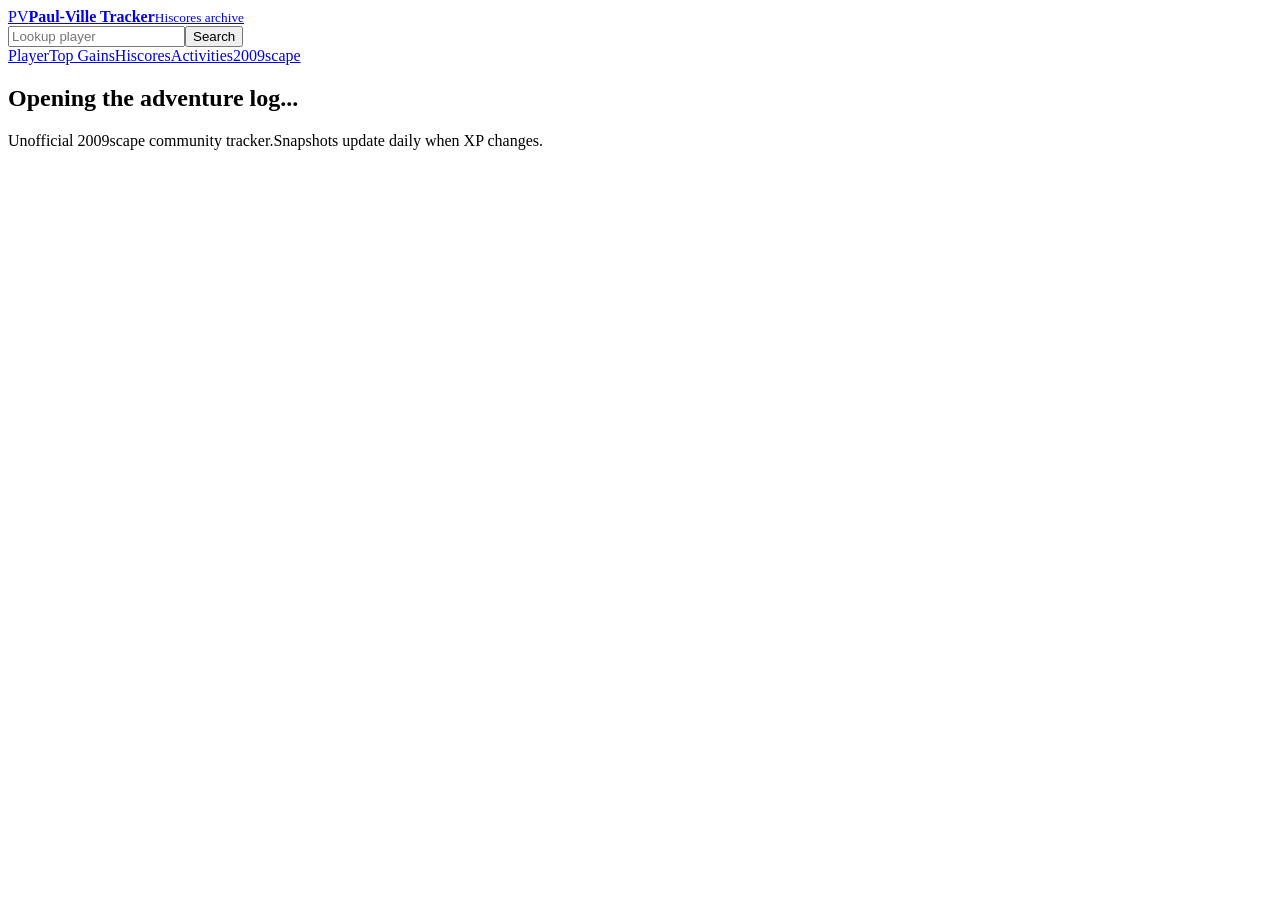
==== site/index.html @ 7fd71542 "Update site metadata and branding to reflect "Paul-Ville Tracker"" ====
<!doctype html>
<html lang="en">
<head>
  <meta charset="utf-8">
  <meta name="viewport" content="width=device-width,initial-scale=1">
  <meta name="description" content="Track 2009scape player experience gains over time.">
  <meta property="og:title" content="Paul-Ville Tracker">
  <meta property="og:description" content="Track the gains. Keep the history.">
  <meta property="og:image" content="./og.png">
  <meta name="twitter:card" content="summary_large_image">
  <title>Paul-Ville Tracker - Player</title>
  <link rel="stylesheet" href="./styles.css">
  <script src="./app.js" defer></script>
</head>
<body data-page="player">
  <header class="masthead">
    <a class="brand" href="./gains.html"><span class="brand-rune">PV</span><span><strong>Paul-Ville Tracker</strong><small>Hiscores archive</small></span></a>
    <form id="lookup" class="lookup"><input id="lookup-name" maxlength="12" placeholder="Lookup player" aria-label="Player name"><button>Search</button></form>
  </header>
  <nav class="nav"><a class="active" href="./player.html">Player</a><a href="./gains.html">Top Gains</a><a href="./hiscores.html">Hiscores</a><a href="./activity.html">Activities</a><a href="https://2009scape.org" target="_blank" rel="noreferrer">2009scape</a></nav>
  <main class="shell">
    <section id="loading" class="notice"><span class="spinner"></span><h1>Opening the adventure log...</h1></section>
    <section id="no-player" class="notice" hidden><span>?</span><h1>Search for a player</h1><p>Enter a name above to open their tracked record.</p></section>
    <section id="missing" class="notice" hidden><span>+</span><h1>Player not tracked yet</h1><p>This player has no saved snapshots. You can request that the tracker add them; after that, the daily job will keep their record updated.</p><a id="missing-request" class="button" href="#">Request tracking on GitHub</a></section>
    <section id="player-view" hidden>
      <div class="player-heading">
        <div><p class="kicker">Player record</p><h1 id="player-name">-</h1><p id="player-meta" class="muted"></p></div>
        <a id="update-player" class="button secondary" href="#">Update player</a>
      </div>
      <div class="summary">
        <article><span>Total level</span><strong id="total-level">-</strong></article>
        <article><span>Total XP</span><strong id="total-xp">-</strong></article>
        <article><span id="period-label">24h gain</span><strong id="period-gain">-</strong></article>
        <article><span>Snapshots</span><strong id="snapshot-count">-</strong></article>
      </div>
      <div class="period-bar" role="group" aria-label="Gain period"><button data-period="day" class="active">Day</button><button data-period="week">Week</button><button data-period="month">Month</button><span>Compared with the nearest saved checkpoint</span></div>
      <div class="profile-grid">
        <section class="panel skill-panel"><div class="panel-title"><p class="kicker">Skill ledger</p><h2>Experience gains</h2></div><div class="skill-head"><span>Skill</span><span>Level</span><span>XP</span><span>Gain</span></div><div id="skill-list"></div></section>
        <aside>
          <section class="panel record-panel"><div class="panel-title"><p class="kicker">Personal best</p><h2>Gain records</h2></div><dl><div><dt>Best day</dt><dd id="best-day">-</dd></div><div><dt>Best week</dt><dd id="best-week">-</dd></div><div><dt>Best month</dt><dd id="best-month">-</dd></div></dl></section>
          <section class="panel chart-panel"><div class="panel-title"><p class="kicker">Timeline</p><h2>Total XP</h2></div><div id="xp-chart" class="chart" aria-label="Total XP history chart"></div></section>
        </aside>
      </div>
    </section>
  </main>
  <footer><span>Unofficial 2009scape community tracker.</span><span>Snapshots update daily when XP changes.</span></footer>
</body>
</html>
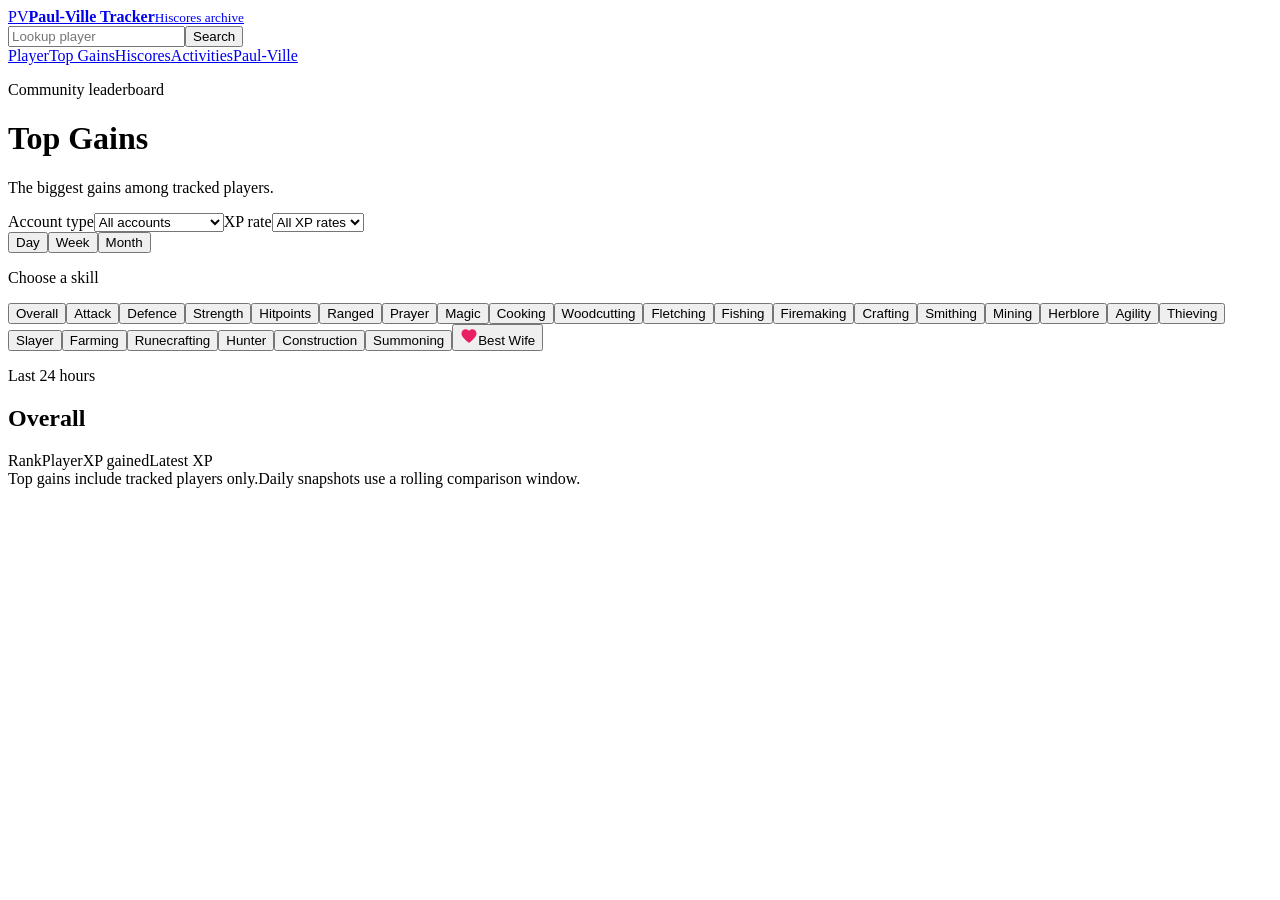
==== commit 26576301: "feat: add Paul-Ville server info page and update branding - Replaced 2009scape external nav link wit" ====
--- a/site/index.html
+++ b/site/index.html
@@ -3,7 +3,7 @@
 <head>
   <meta charset="utf-8">
   <meta name="viewport" content="width=device-width,initial-scale=1">
-  <meta name="description" content="Track 2009scape player experience gains over time.">
+  <meta name="description" content="Track Paul-Ville player experience gains over time.">
   <meta property="og:title" content="Paul-Ville Tracker">
   <meta property="og:description" content="Track the gains. Keep the history.">
   <meta property="og:image" content="./og.png">
@@ -17,7 +17,7 @@
     <a class="brand" href="./gains.html"><span class="brand-rune">PV</span><span><strong>Paul-Ville Tracker</strong><small>Hiscores archive</small></span></a>
     <form id="lookup" class="lookup"><input id="lookup-name" maxlength="12" placeholder="Lookup player" aria-label="Player name"><button>Search</button></form>
   </header>
-  <nav class="nav"><a class="active" href="./player.html">Player</a><a href="./gains.html">Top Gains</a><a href="./hiscores.html">Hiscores</a><a href="./activity.html">Activities</a><a href="https://2009scape.org" target="_blank" rel="noreferrer">2009scape</a></nav>
+  <nav class="nav"><a class="active" href="./player.html">Player</a><a href="./gains.html">Top Gains</a><a href="./hiscores.html">Hiscores</a><a href="./activity.html">Activities</a><a href="./paul-ville.html">Paul-Ville</a></nav>
   <main class="shell">
     <section id="loading" class="notice"><span class="spinner"></span><h1>Opening the adventure log...</h1></section>
     <section id="no-player" class="notice" hidden><span>?</span><h1>Search for a player</h1><p>Enter a name above to open their tracked record.</p></section>
@@ -43,6 +43,6 @@
       </div>
     </section>
   </main>
-  <footer><span>Unofficial 2009scape community tracker.</span><span>Snapshots update daily when XP changes.</span></footer>
+  <footer><span>Unofficial Paul-Ville community tracker.</span><span>Snapshots update daily when XP changes.</span></footer>
 </body>
 </html>
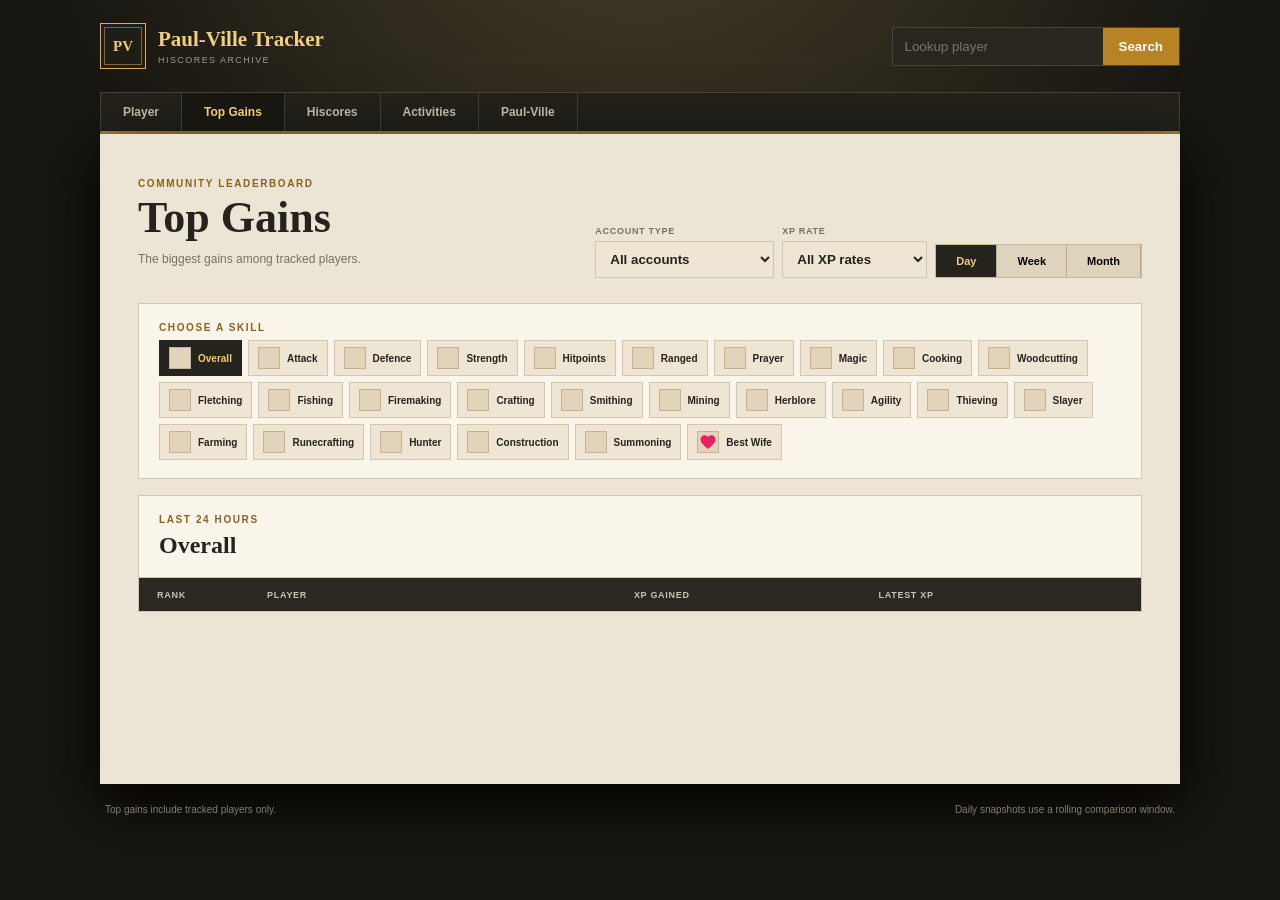
==== commit 764455fc: "feat: Improve mobile responsiveness and add hamburger nav Adds a nav toggle button for small screens" ====
--- a/site/index.html
+++ b/site/index.html
@@ -17,7 +17,7 @@
     <a class="brand" href="./gains.html"><span class="brand-rune">PV</span><span><strong>Paul-Ville Tracker</strong><small>Hiscores archive</small></span></a>
     <form id="lookup" class="lookup"><input id="lookup-name" maxlength="12" placeholder="Lookup player" aria-label="Player name"><button>Search</button></form>
   </header>
-  <nav class="nav"><a class="active" href="./player.html">Player</a><a href="./gains.html">Top Gains</a><a href="./hiscores.html">Hiscores</a><a href="./activity.html">Activities</a><a href="./paul-ville.html">Paul-Ville</a></nav>
+  <button class="nav-toggle" aria-expanded="false" aria-controls="site-nav" aria-label="Toggle navigation">Menu</button><nav class="nav" id="site-nav"><a class="active" href="./player.html">Player</a><a href="./gains.html">Top Gains</a><a href="./hiscores.html">Hiscores</a><a href="./activity.html">Activities</a><a href="./paul-ville.html">Paul-Ville</a></nav>
   <main class="shell">
     <section id="loading" class="notice"><span class="spinner"></span><h1>Opening the adventure log...</h1></section>
     <section id="no-player" class="notice" hidden><span>?</span><h1>Search for a player</h1><p>Enter a name above to open their tracked record.</p></section>
--- a/site/styles.css
+++ b/site/styles.css
@@ -0,0 +1,92 @@
+:root{--black:#11110f;--ink:#24231e;--muted:#777164;--paper:#ece5d6;--panel:#f9f5ea;--gold:#b78325;--gold2:#e2bd66;--green:#44845e;--red:#a9473f;--line:#d4c6aa}*{box-sizing:border-box}html{background:#080807}body{margin:0;color:var(--ink);background:radial-gradient(circle at 50% -20%,#4a402c 0,transparent 38rem),#171611;font-family:Arial,sans-serif;min-height:100vh;overflow-x:hidden}.masthead,.nav,.shell,footer{width:min(1080px,calc(100% - 30px));margin:auto}.masthead{height:92px;display:flex;align-items:center;justify-content:space-between}.brand{display:flex;align-items:center;gap:12px;color:#fff;text-decoration:none}.brand-rune{display:grid;place-items:center;width:46px;height:46px;border:1px solid #d7ad53;background:#1f1d16;color:#f2cc72;font:800 15px Georgia;box-shadow:inset 0 0 0 3px #1f1d16,inset 0 0 0 4px #80662e}.brand strong,.brand small{display:block}.brand strong{font:700 21px Georgia;color:#f0cf82}.brand small{margin-top:3px;color:#9d9789;font-size:9px;text-transform:uppercase;letter-spacing:.16em}.lookup{display:flex;background:#28261f;border:1px solid #494336}.lookup input{width:210px;padding:11px 12px;color:#eee;background:transparent;border:0;outline:0}.lookup button,.button{padding:11px 16px;border:0;background:var(--gold);color:#fff;font-weight:700;text-decoration:none}.nav{display:flex;background:#24221b;border:1px solid #484234;border-bottom:3px solid var(--gold)}.nav a{padding:12px 22px;color:#bbb3a3;text-decoration:none;font-size:12px;font-weight:700;border-right:1px solid #403b30}.nav a.active,.nav a:hover{color:#f2cc72;background:#171611}.shell{min-height:650px;padding:38px;background:var(--paper);box-shadow:0 18px 60px #000}.player-heading,.leader-heading{display:flex;justify-content:space-between;align-items:end;margin-bottom:25px}.kicker{margin:0 0 7px;color:#8a6219;font-size:10px;font-weight:800;text-transform:uppercase;letter-spacing:.16em}h1,h2{font-family:Georgia,serif}h1{margin:0;font-size:44px;line-height:1}h2{margin:0;font-size:24px}.muted{color:var(--muted);font-size:12px}.button{display:inline-block}.button.secondary{background:var(--ink)}.summary{display:grid;grid-template-columns:repeat(4,1fr);gap:8px;margin-bottom:18px}.summary article{padding:17px 19px;background:var(--panel);border:1px solid var(--line);border-top:3px solid var(--gold)}.summary span,.summary strong{display:block}.summary span{color:var(--muted);font-size:9px;font-weight:700;text-transform:uppercase;letter-spacing:.1em}.summary strong{margin-top:7px;font:500 25px Georgia}.period-bar{display:flex;align-items:center;margin-bottom:18px;background:#ded3bd;border:1px solid #c9b99a}.period-bar button{padding:10px 20px;border:0;border-right:1px solid #bbaa89;background:transparent;font-size:11px;font-weight:800}.period-bar button.active{background:var(--ink);color:#f2cc72}.period-bar span{margin-left:auto;padding-right:14px;color:var(--muted);font-size:10px}.profile-grid{display:grid;grid-template-columns:1.6fr 1fr;gap:16px}.panel{background:var(--panel);border:1px solid var(--line)}.panel-title{padding:18px 20px;border-bottom:1px solid var(--line)}.skill-head,.skill-row,.leader-head,.leader-row{display:grid;align-items:center}.skill-head,.skill-row{grid-template-columns:1.4fr .6fr 1fr 1fr}.skill-head,.leader-head{min-height:33px;padding:0 18px;background:#2a2821;color:#ccc3b2;font-size:9px;font-weight:800;text-transform:uppercase;letter-spacing:.08em}.skill-row{min-height:41px;padding:0 18px;border-bottom:1px solid #e1d8c7;font-size:12px}.skill-row:last-child{border:0}.skill-name{display:flex;align-items:center;gap:9px;font-family:Georgia,serif;font-weight:700}.skill-name i,.skill-chip i{display:grid;place-items:center;width:22px;height:22px;background:#e1d4ba;border:1px solid #c6b38d;color:#76500f;font-style:normal;font-size:11px}.gain{color:#aaa39a}.gain.positive{color:var(--green);font-weight:800}.record-panel{margin-bottom:16px}.record-panel dl{margin:0;padding:7px 20px 12px}.record-panel dl div{display:flex;justify-content:space-between;padding:11px 0;border-bottom:1px solid #e1d8c7}.record-panel dt{color:var(--muted);font-size:11px}.record-panel dd{margin:0;color:var(--green);font-weight:800;font-size:12px}.chart{height:210px;padding:18px}.chart svg{width:100%;height:100%;overflow:visible}.chart .grid{stroke:#ddd2bd;stroke-dasharray:3 4}.chart .line{fill:none;stroke:var(--gold);stroke-width:3}.chart .area{fill:rgba(183,131,37,.12)}.chart text{fill:var(--muted);font-size:9px}.notice{min-height:500px;display:grid;place-items:center;align-content:center;text-align:center}.notice>span{display:grid;place-items:center;width:48px;height:48px;border:1px solid var(--gold);border-radius:50%;color:#805d1f;font-weight:800}.notice h1{margin:17px 0 5px;font-size:28px}.notice p{color:var(--muted);font-size:12px}.notice .button{margin-top:13px}.spinner{border-right-color:transparent!important;animation:spin .8s linear infinite}@keyframes spin{to{transform:rotate(360deg)}}.gains-shell{padding-top:44px}.period-bar.compact{margin:0}.skill-picker{padding:18px 20px;margin-bottom:16px}.skill-picker>div{display:flex;flex-wrap:wrap;gap:6px}.skill-chip{display:flex;align-items:center;gap:7px;padding:6px 9px;border:1px solid var(--line);background:#eee5d4;color:var(--ink);font-size:10px;font-weight:700}.skill-chip.active{background:var(--ink);color:#f2cc72;border-color:var(--ink)}.leaderboard-title{display:flex;justify-content:space-between;align-items:end}.leader-head,.leader-row{grid-template-columns:.45fr 1.5fr 1fr 1fr}.leader-row{min-height:48px;padding:0 18px;border-bottom:1px solid #e1d8c7;font-size:12px}.leader-row .rank{font:700 18px Georgia;color:#998d78}.leader-row:nth-child(-n+3) .rank{color:var(--gold)}.leader-row a{color:var(--ink);font:700 14px Georgia}.leader-row .positive{color:var(--green);font-weight:800}.empty{padding:60px;text-align:center;color:var(--muted)}footer{display:flex;justify-content:space-between;padding:20px 5px 38px;color:#847d70;font-size:10px}
+
+[hidden]{display:none!important}
+
+.skill-name i img,.skill-chip i img{display:block;max-width:20px;max-height:20px;image-rendering:auto}
+
+.activity-grid{display:grid;grid-template-columns:repeat(3,1fr);gap:10px;margin-bottom:18px}.activity-grid article{display:flex;align-items:center;gap:14px;padding:20px;background:var(--panel);border:1px solid var(--line);border-top:3px solid var(--gold)}.activity-grid article>div>span,.activity-grid small{display:block;color:var(--muted);font-size:9px;font-weight:700;text-transform:uppercase;letter-spacing:.08em}.activity-grid strong{display:block;margin:5px 0;font:500 25px Georgia}.activity-icon{display:grid;place-items:center;width:42px;height:42px;background:#e1d4ba;border:1px solid #c6b38d}.activity-icon img{max-width:28px;max-height:28px}.activity-head,.activity-row{display:grid;grid-template-columns:1.5fr 1fr 1fr;align-items:center}.activity-head{min-height:33px;padding:0 18px;background:#2a2821;color:#ccc3b2;font-size:9px;font-weight:800;text-transform:uppercase;letter-spacing:.08em}.activity-row{min-height:52px;padding:0 18px;border-bottom:1px solid #e1d8c7;font-size:12px}.activity-row>span{display:flex;align-items:center;gap:10px;font:700 14px Georgia}.activity-row img{width:22px;height:22px;object-fit:contain}.activity-row .positive{color:var(--green)}@media(max-width:760px){.activity-grid{grid-template-columns:1fr}}@media(max-width:520px){.activity-head,.activity-row{grid-template-columns:1.25fr 1fr .8fr;padding:0 10px}}
+
+.activity-group{margin-bottom:18px}.activity-group>.kicker{margin-bottom:8px}
+
+.mode-filters{display:flex;gap:18px;padding:14px 18px;margin-bottom:16px}.mode-filters label{display:grid;gap:5px}.mode-filters label>span{color:var(--muted);font-size:9px;font-weight:800;text-transform:uppercase;letter-spacing:.08em}.mode-filters select{min-width:190px;padding:9px 32px 9px 10px;border:1px solid var(--line);background:#eee5d4;color:var(--ink);font-weight:700}.leader-player{display:grid;gap:3px}.leader-player small{color:var(--muted);font-size:9px;font-weight:700;text-transform:uppercase;letter-spacing:.04em}@media(max-width:520px){.mode-filters{display:grid;grid-template-columns:1fr 1fr;gap:8px}.mode-filters select{width:100%;min-width:0}}
+
+.leader-controls{display:flex;align-items:flex-end;justify-content:flex-end;gap:8px}.leader-controls .mode-filters{margin:0;padding:0;border:0;background:transparent;gap:8px}.leader-controls .mode-filters select{min-width:145px}.leader-controls .period-bar{flex:none}@media(max-width:760px){.leader-heading{flex-wrap:wrap}.leader-controls{width:100%;justify-content:space-between;flex-wrap:wrap}.leader-controls .mode-filters{flex:1}.leader-controls .mode-filters label{flex:1}.leader-controls .mode-filters select{width:100%;min-width:0}}@media(max-width:520px){.leader-controls{display:grid}.leader-controls .mode-filters{display:grid;grid-template-columns:1fr 1fr}.leader-controls .period-bar{width:100%;margin-top:4px}}
+
+@media(max-width:760px){.nav{overflow-x:auto}.nav a{flex:0 0 auto}}
+
+/* Content pages (getting started, server info) */
+.content{padding:0 20px 26px}
+.content>:first-child{margin-top:0}
+.content h2{margin:28px 0 12px;font-size:22px}
+.content p,.content li{line-height:1.6;font-size:13px}
+.content p{margin:12px 0}
+.content ul,.content ol{padding-left:24px;margin:12px 0}
+.content li{margin-bottom:9px}
+.content a{color:#7a5211;text-decoration:underline}
+.content a:hover{color:#b78325}
+.content code{background:#e9e0ce;padding:2px 6px;border:1px solid #d4c6aa;font-family:Consolas,monospace;font-size:12px}
+.content pre.code-block{background:#201e18;color:#f0ead8;padding:18px;border:1px solid #4a4334;overflow-x:auto;font-family:Consolas,monospace;font-size:12px;line-height:1.55;margin:14px 0;border-radius:0}
+.content kbd{background:#ded3bd;border:1px solid #b8aa8a;padding:2px 6px;font-family:sans-serif;font-size:11px;border-radius:3px}
+.content .server-banner{text-align:center;margin:0 0 18px}
+.content .server-banner img{max-width:min(100%,420px);height:auto;border:1px solid var(--line)}
+.download-list{list-style:none;padding-left:0}
+.download-list li{padding:10px 14px;background:#f3efe6;border:1px solid var(--line);margin-bottom:8px}
+.download-list li strong{display:inline-block;min-width:80px}
+@media(max-width:520px){.content{padding:0 14px 22px}.download-list li strong{display:block;margin-bottom:4px}}
+
+/* Mobile responsive improvements */
+.nav-toggle{display:none}
+@media(max-width:760px){
+  .masthead{height:auto;flex-wrap:wrap;gap:12px;padding:16px 0}
+  .brand-rune{width:40px;height:40px;font-size:13px}
+  .brand strong{font-size:18px}
+  .brand small{font-size:8px}
+  .lookup input{width:100%;min-width:0}
+  .nav-toggle{display:block;width:100%;padding:10px 14px;background:var(--ink);color:#f2cc72;border:1px solid #484234;font-weight:700;text-align:left}
+  .nav{display:none;flex-direction:column;border-top:0}
+  .nav.open{display:flex}
+  .nav a{border-right:0;border-bottom:1px solid #403b30;padding:12px 16px}
+  .shell{padding:22px}
+  .summary{grid-template-columns:repeat(2,1fr)}
+  .profile-grid{grid-template-columns:1fr}
+  .skill-head,.skill-row{grid-template-columns:1.2fr .5fr 1fr}
+  .skill-head>*:last-child,.skill-row>*:last-child{display:none}
+  .leader-head,.leader-row{grid-template-columns:.4fr 1.3fr 1fr}
+  .leader-head>*:last-child,.leader-row>*:last-child{display:none}
+  .leader-controls{flex-wrap:wrap}
+  .leader-controls .mode-filters{flex:1}
+  .leader-controls .mode-filters select{width:100%;min-width:0}
+  .player-heading,.leader-heading{flex-wrap:wrap;gap:14px}
+  .player-heading .button,.leader-heading .button{width:100%;text-align:center}
+  h1{font-size:34px}
+  h2{font-size:20px}
+  .period-bar span{display:none}
+  .period-bar button{flex:1}
+}
+@media(max-width:520px){
+  .masthead{display:block}
+  .lookup{margin-top:12px}
+  .shell{width:100%;padding:18px}
+  .summary{grid-template-columns:1fr 1fr;gap:5px}
+  .summary article{padding:13px}
+  .summary strong{font-size:20px}
+  .player-heading{display:block}
+  .leader-heading{display:block}
+  .leader-controls{display:grid;gap:8px}
+  .leader-controls .mode-filters{display:grid;grid-template-columns:1fr 1fr;gap:8px}
+  .leader-controls .period-bar{width:100%}
+  .skill-picker{padding:14px}
+  .skill-chip{padding:5px;font-size:9px}
+  .chart-panel{display:none}
+  .leader-head,.leader-row{grid-template-columns:.4fr 1.3fr .8fr;padding:0 10px;font-size:11px}
+  .skill-head,.skill-row{padding:0 10px;font-size:11px}
+  footer{display:block;line-height:1.7;text-align:center}
+  .download-list li{font-size:12px}
+  .content{padding:0 14px 22px}
+  .content h2{font-size:20px}
+}
+@media(max-width:360px){
+  h1{font-size:28px}
+  .brand strong{font-size:16px}
+  .summary{grid-template-columns:1fr}
+}
